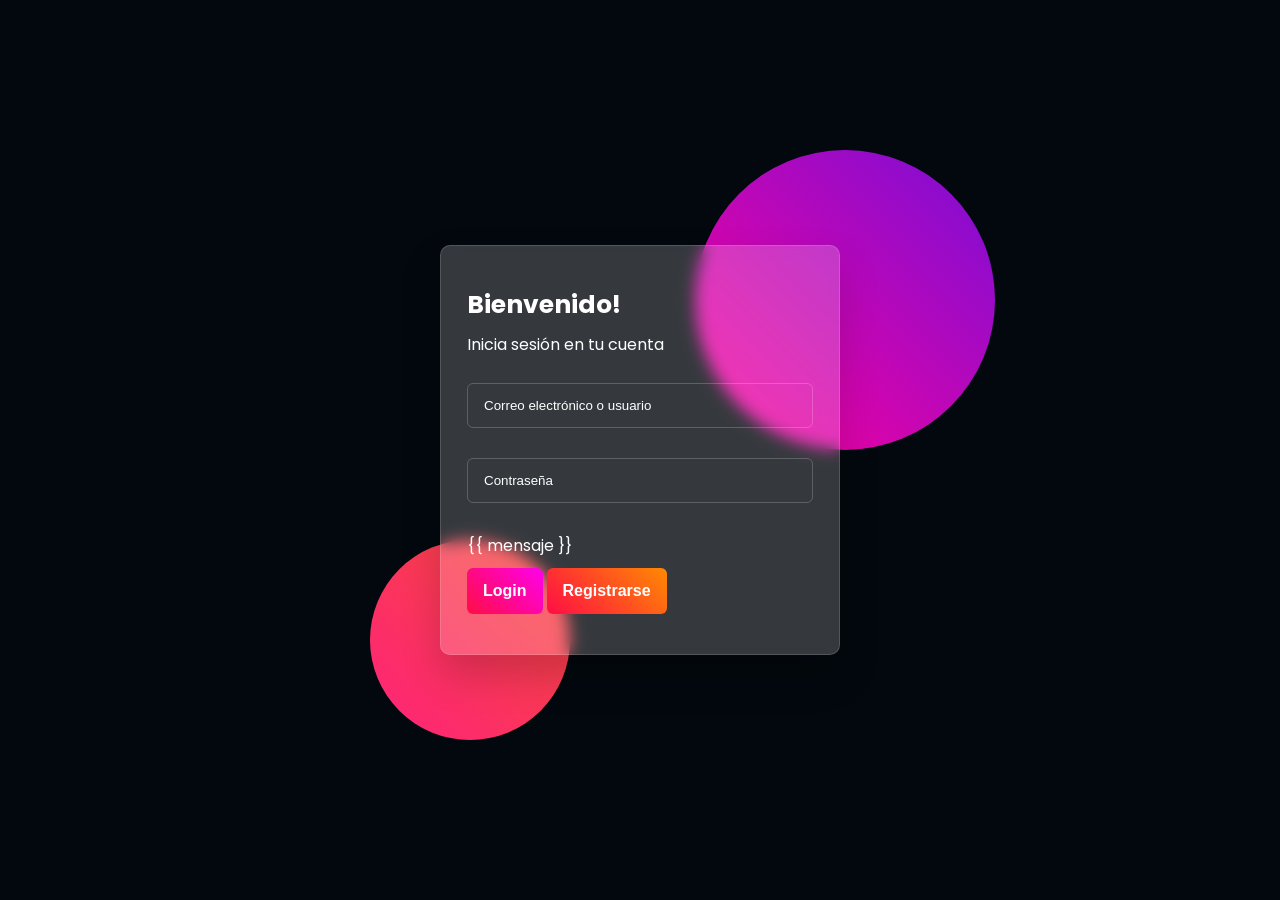
==== Frontend/Vistas/login.html @ aa3b84f1 "carga apache reto4" ====
<!DOCTYPE html>
<html lang="es" ng-app="myApp">
<head>
    <link rel="stylesheet" href="../../Frontend/Public/CSS/login.css">
    <title>Simulador prestamos - Login</title>
</head>
<body ng-controller="LoginController">

    <div class="circles">
        <div class="circle1"></div>
        <div class="circle2"></div>
    </div>
    <form ng-submit="login()" class="login_form">
        <h1>Bienvenido!</h1>
        <p>Inicia sesión en tu cuenta</p>
        <input type="text" ng-model="usuario.correo" id="campousuario" placeholder="Correo electrónico o usuario">
        <input type="password" ng-model="usuario.contrasena" id="campocontrasena" placeholder="Contraseña">
        <span class="alert alert-danger" ng-if="mensaje">{{ mensaje }}</span>
        <div class="row d-flex flex-row gap-2">
            <button class="col" type="submit">Login</button>
            <button class="col" type="button" ng-click="irAlRegistro()">Registrarse</button>
        </div>
    </form>
    
</body>
</html>
---- Frontend/Public/CSS/login.css ----
@import url("https://fonts.googleapis.com/css2?family=Poppins:wght@400;700&display=swap");
* {
  box-sizing: border-box;
}

::-moz-placeholder { /* Chrome, Firefox, Opera, Safari 10.1+ */
  color: #fff;
  opacity: 1; /* Firefox */
}

::placeholder { /* Chrome, Firefox, Opera, Safari 10.1+ */
  color: #fff;
  opacity: 1; /* Firefox */
}

body {
  padding: 0;
  margin: 0;
  background-color: #03080e;
  /*background: url('./bg3.jpg') no-repeat 49% 76%;*/
  /*background-size: cover;*/
  height: 100vh;
  display: flex;
  justify-content: center;
  align-items: center;
  font-family: poppins;
  position: relative;
}

.circles {
  width: 400px;
  height: 400px;
  margin: auto;
  position: absolute;
  top: 0;
  left: 0;
  right: 0;
  bottom: 0;
}

.circle1 {
  width: 300px;
  height: 300px;
  background: linear-gradient(45deg, #ff0099, #7a0ed6);
  border-radius: 50%;
  position: absolute;
  top: -100px;
  right: -155px;
}

.circle2 {
  width: 200px;
  height: 200px;
  background: linear-gradient(45deg, #ff237b, #f64838);
  border-radius: 50%;
  position: absolute;
  bottom: -90px;
  left: -70px;
}

.login_form {
  display: flex;
  flex-direction: column;
  color: #fff;
  padding: 40px 26px;
  width: 400px;
  /*height: 300px;*/
  background-color: rgba(255, 255, 255, 0.2);
  -webkit-backdrop-filter: blur(8px);
          backdrop-filter: blur(8px);
  border: 1px solid rgba(255, 255, 255, 0.15);
  border-radius: 10px;
  box-shadow: 0 20px 40px rgba(0, 0, 0, 0.18);
}

.login_form h1 {
  font-size: 25px;
  margin-top: 0;
  margin-bottom: 8px;
}

.login_form p {
  margin-top: 0;
  margin-bottom: 26px;
}

.login_form input {
  background: transparent;
  color: #fff;
  border: 1px solid rgba(255, 255, 255, 0.2);
  border-radius: 6px;
  padding: 14px 16px;
  margin-bottom: 30px;
}

.login_form input:focus {
  outline: none;
  border-color: #fff;
}

.login_form button {
  background: linear-gradient(45deg, #ff0d45, #ff01eb);
  color: #fff;
  border: none;
  border-radius: 6px;
  padding: 14px 16px;
  margin-top: 10px;
  font-size: 16px;
  font-weight: bold;
}

.login_form button:first-child {
  background: linear-gradient(45deg, #ff0d45, #ff01eb);
}

.login_form button:last-child {
  background: linear-gradient(45deg, #ff0d45, #ff8a01);
}

/*.login_form button:focus {
    outline: none;
    box-shadow: 0 0 15px #ff0d45;
}*//*# sourceMappingURL=login.css.map */
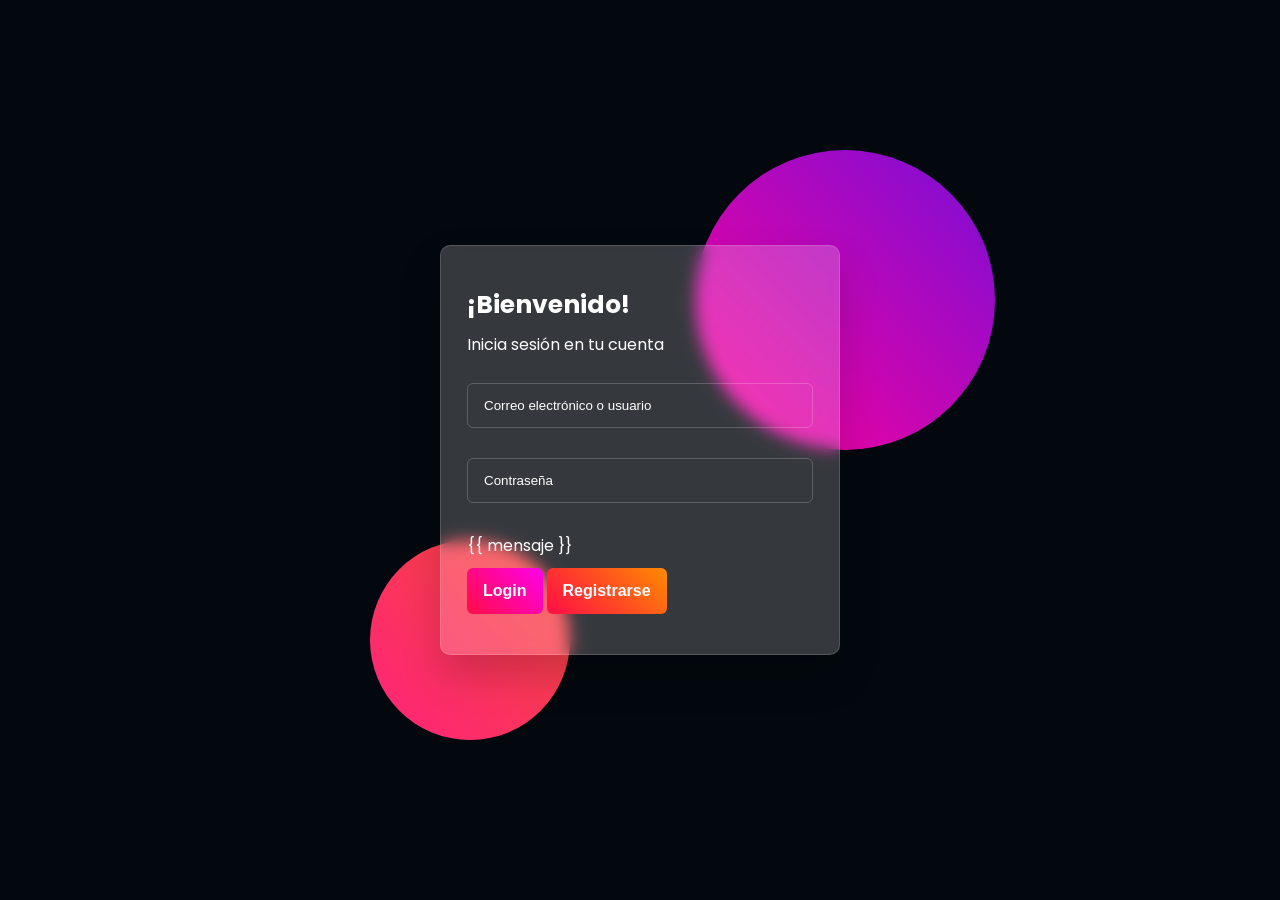
==== commit 96b9548b: "prueba deploy" ====
--- a/Frontend/Vistas/login.html
+++ b/Frontend/Vistas/login.html
@@ -11,7 +11,7 @@
         <div class="circle2"></div>
     </div>
     <form ng-submit="login()" class="login_form">
-        <h1>Bienvenido!</h1>
+        <h1>¡Bienvenido!</h1>
         <p>Inicia sesión en tu cuenta</p>
         <input type="text" ng-model="usuario.correo" id="campousuario" placeholder="Correo electrónico o usuario">
         <input type="password" ng-model="usuario.contrasena" id="campocontrasena" placeholder="Contraseña">
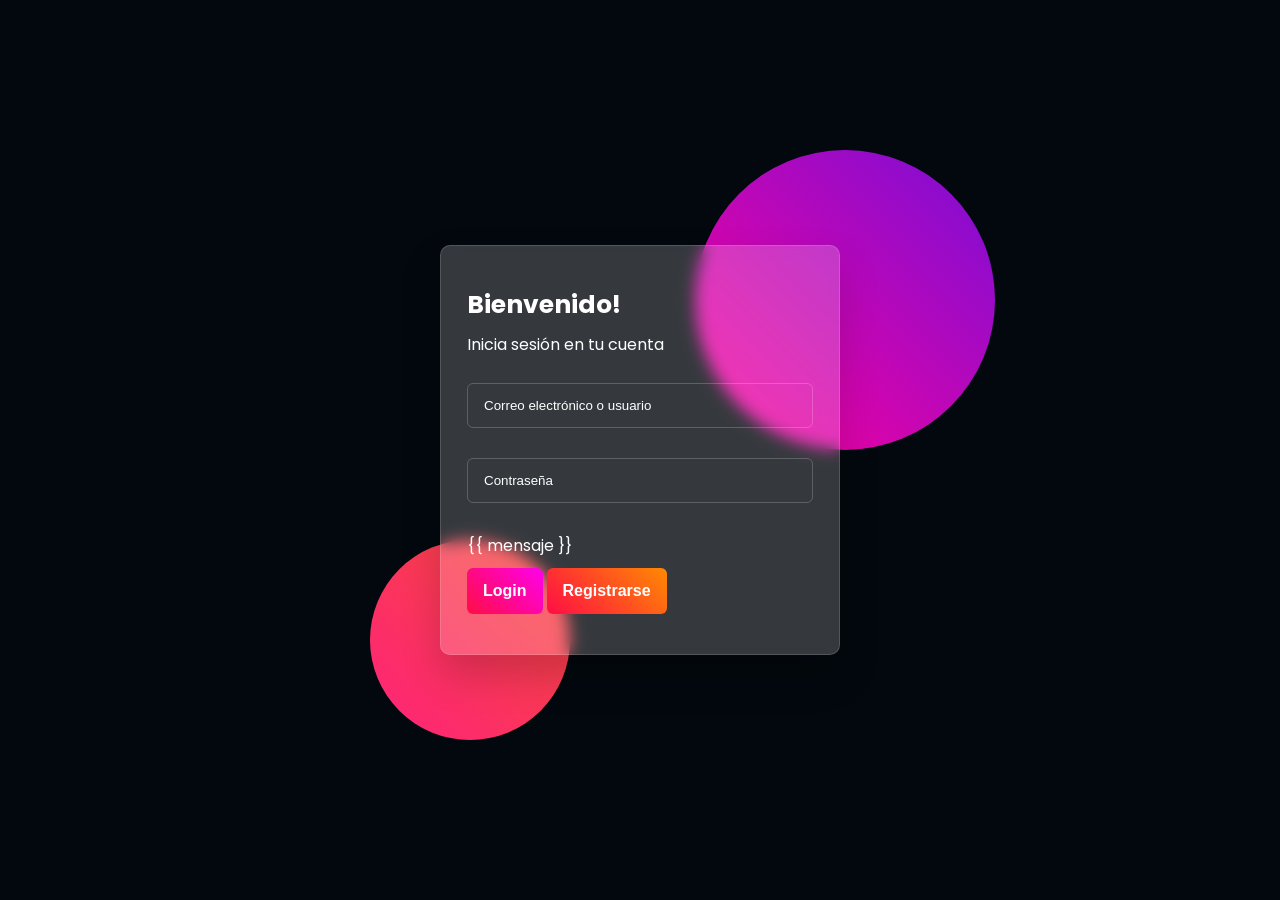
==== commit f5f0259f: "prueba2 despliegue" ====
--- a/Frontend/Vistas/login.html
+++ b/Frontend/Vistas/login.html
@@ -11,7 +11,7 @@
         <div class="circle2"></div>
     </div>
     <form ng-submit="login()" class="login_form">
-        <h1>¡Bienvenido!</h1>
+        <h1>Bienvenido!</h1>
         <p>Inicia sesión en tu cuenta</p>
         <input type="text" ng-model="usuario.correo" id="campousuario" placeholder="Correo electrónico o usuario">
         <input type="password" ng-model="usuario.contrasena" id="campocontrasena" placeholder="Contraseña">
